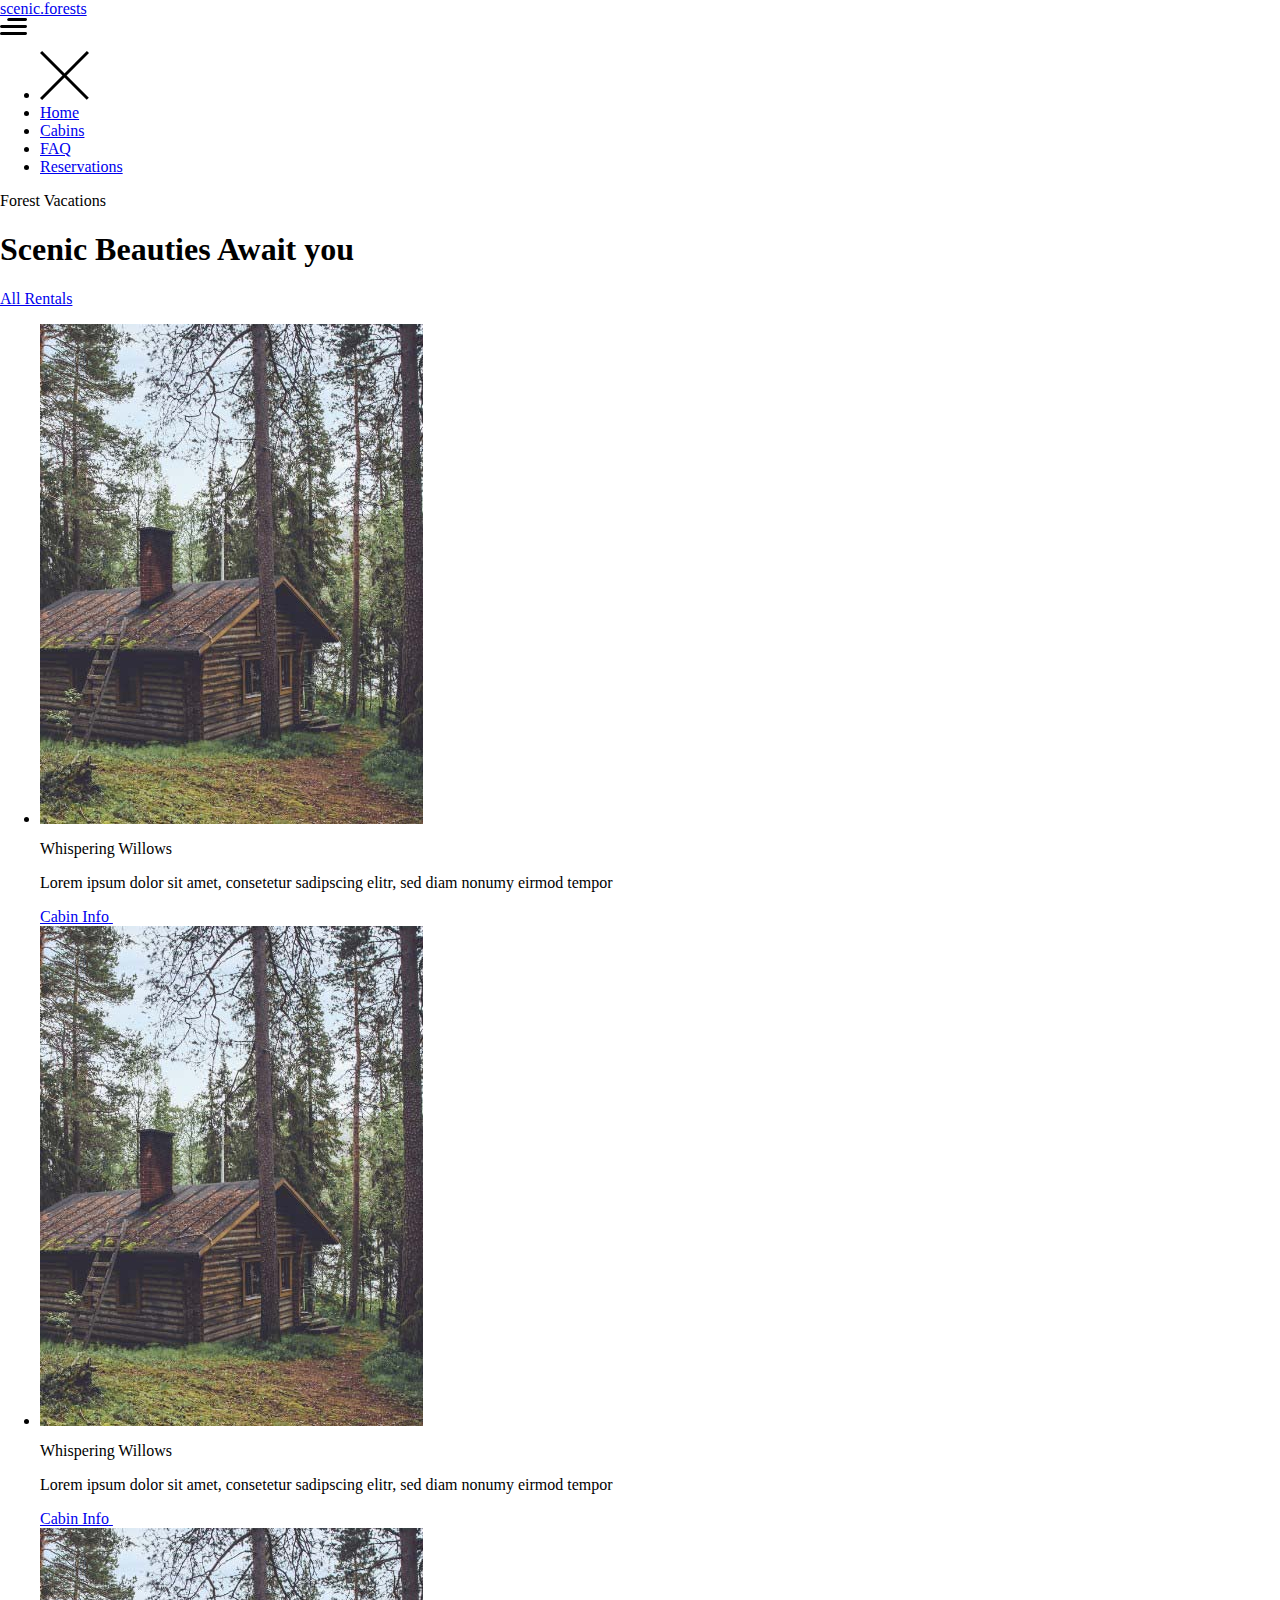
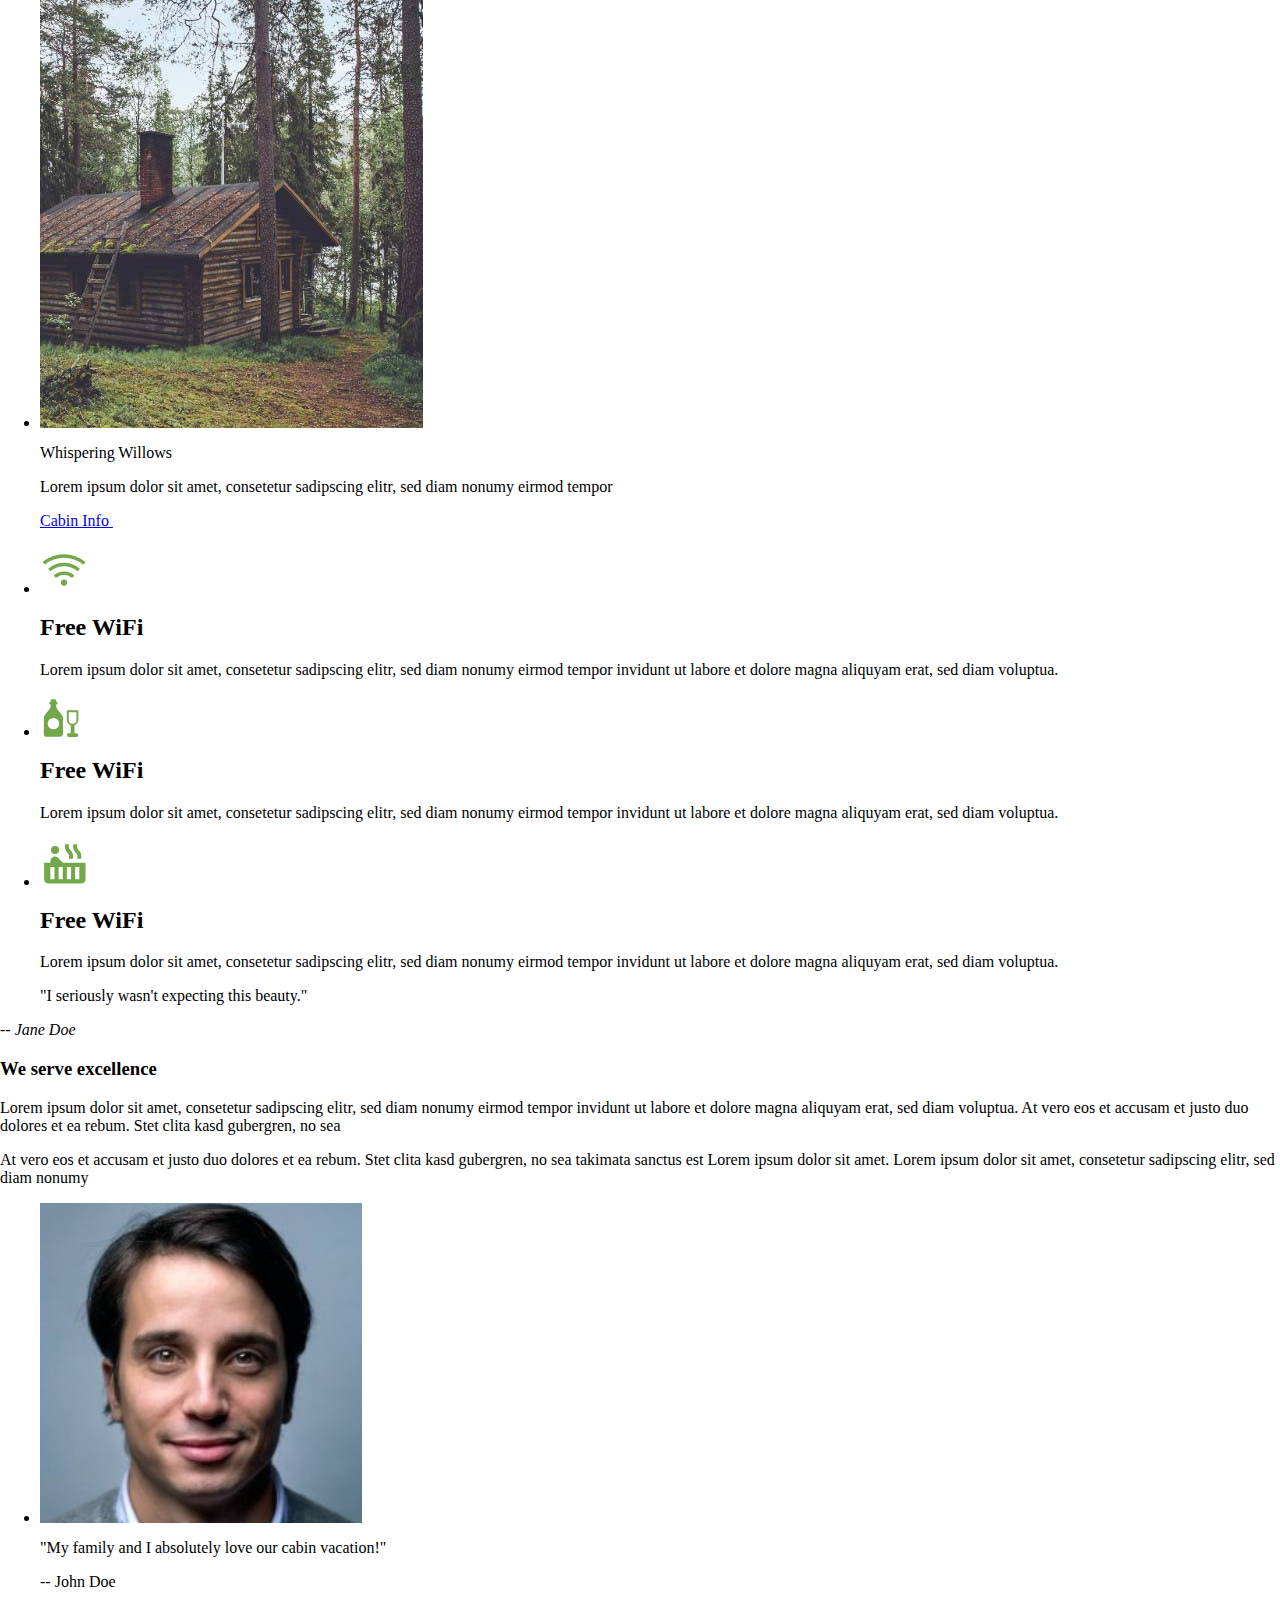
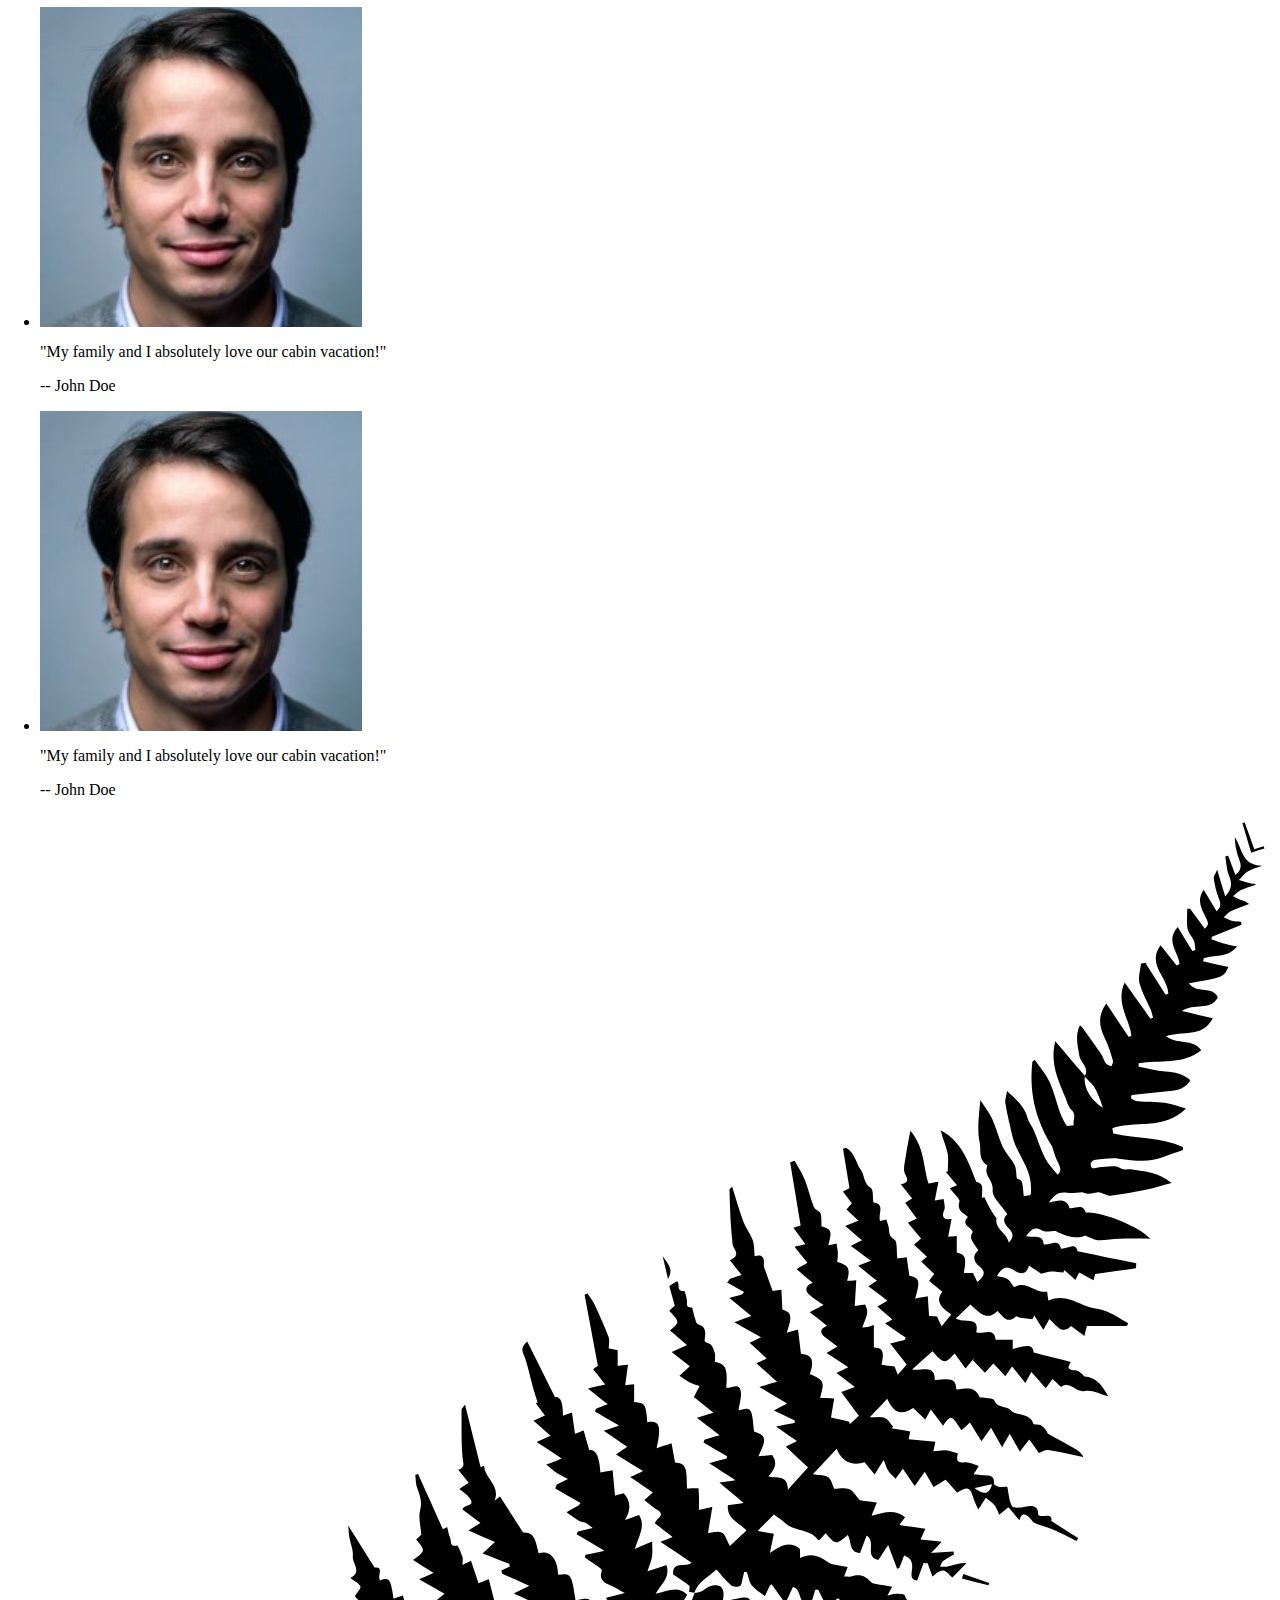
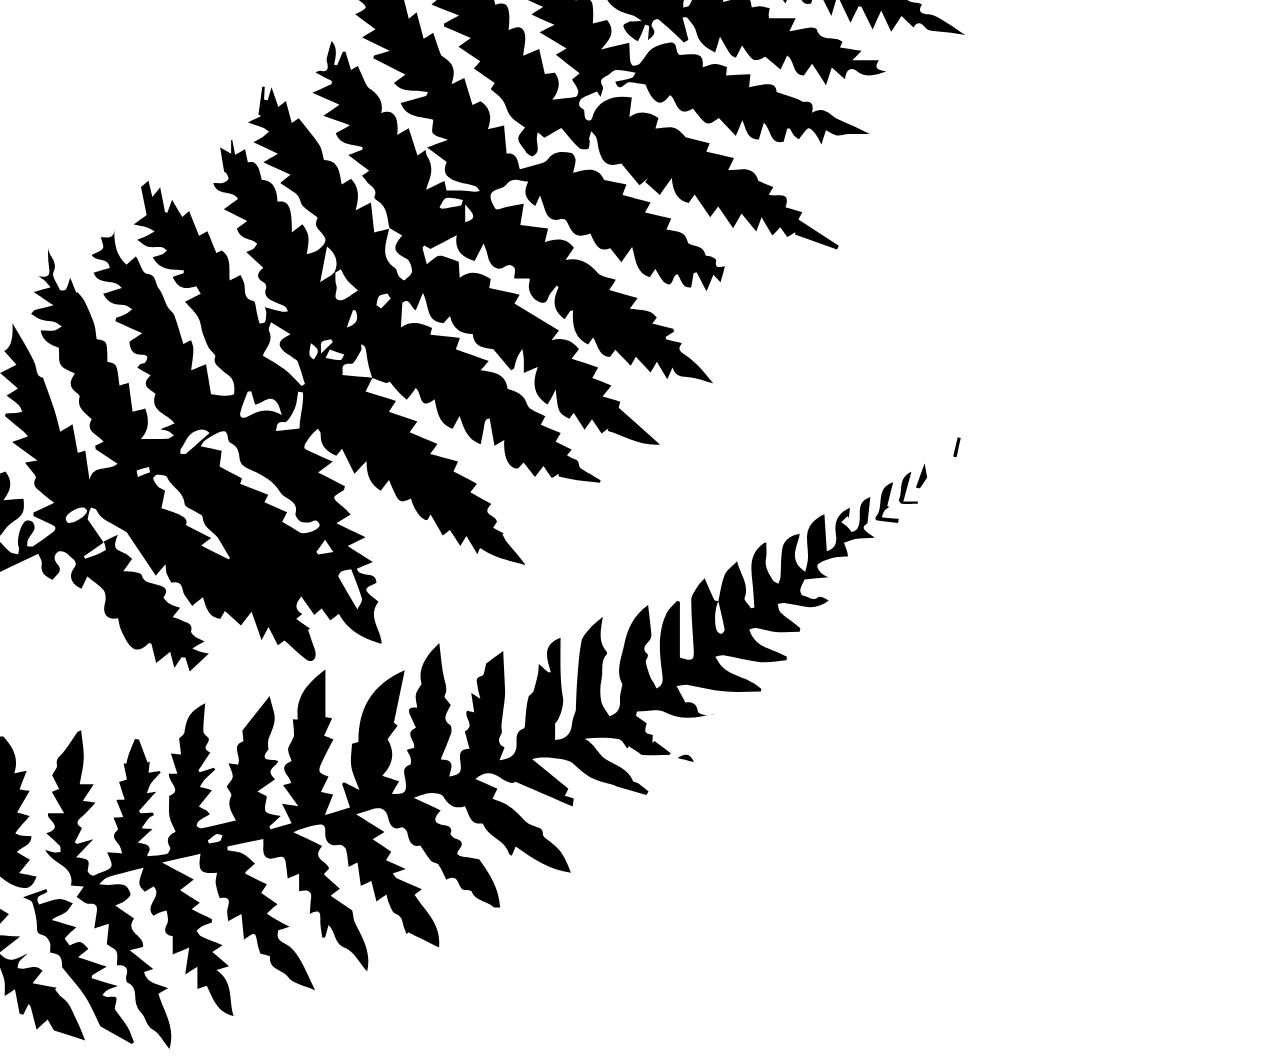
==== index.html @ 4f813fa1 "first commit" ====
<html>
    <head>
        <link rel="stylesheet" href="index.css">
    </head>
    <body>
        
        <div class="forest-hero">
            <div class="wrapper no-padding">
                <header>
                    <a href="index.html" class="logo">scenic.forests</a>
                    
                    <nav>
                        <img src="images/menu.svg" class="menu" id="menu-btn" alt="open menu">
                        
                        <ul class="nav" id="nav">
                            <li class="exit" id="exit-btn">
                                <a href="#"><img src="images/exit.svg"></a>
                            </li>
                            <li class="active"><a href="index.html">Home</a></li>
                            <li><a href="cabins.html">Cabins</a></li>
                            <li><a href="#">FAQ</a></li>
                            <li class="res"><a href="#">Reservations</a></li>
                        </ul>
                    </nav>
                </header>
            </div>
            
            <div class="wrapper hero">
                <div class="flex">
                    <div class="left main-copy">
                        <p class="subtitle">Forest Vacations</p>
                        <h1>
                            <span>Scenic</span>
                            <span>Beauties</span>
                            <span>Await you</span>
                        </h1>
                        
                        <a href="cabins.html" class="cta">All Rentals</a>
                    </div>
                    <ul class="featured-cabins">
                        <li>
                            <a href="#"><img src="images/cabin1.jpg" class="cabin-img"></a>
                            
                            <p class="cabin-title">Whispering Willows</p>
                            <p class="cabin-desc">Lorem ipsum dolor sit amet, consetetur sadipscing elitr, sed diam nonumy eirmod tempor</p>
                            
                            <a href="#" class="cabin-cta">
                                <span>Cabin Info</span>
                                <img src="images/arrows.svg">
                            </a>
                        </li>
                        <li>
                            <a href="#"><img src="images/cabin1.jpg" class="cabin-img"></a>
                            
                            <p class="cabin-title">Whispering Willows</p>
                            <p class="cabin-desc">Lorem ipsum dolor sit amet, consetetur sadipscing elitr, sed diam nonumy eirmod tempor</p>
                            
                            <a href="#" class="cabin-cta">
                                <span>Cabin Info</span>
                                <img src="images/arrows.svg">
                            </a>
                        </li>
                        <li>
                            <a href="#"><img src="images/cabin1.jpg" class="cabin-img"></a>
                            
                            <p class="cabin-title">Whispering Willows</p>
                            <p class="cabin-desc">Lorem ipsum dolor sit amet, consetetur sadipscing elitr, sed diam nonumy eirmod tempor</p>
                            
                            <a href="#" class="cabin-cta">
                                <span>Cabin Info</span>
                                <img src="images/arrows.svg">
                            </a>
                        </li>
                    </ul>
                </div>
            </div>
        </div>
        
        <div class="feature-container">
            <div class="wrapper">
                <ul class="features">
                    <li>
                        <img src="images/icon-wifi.svg">
                        
                        <h2>Free WiFi</h2>
                        <p>Lorem ipsum dolor sit amet, consetetur sadipscing elitr, sed diam nonumy eirmod tempor invidunt ut labore et dolore magna aliquyam erat, sed diam voluptua. </p>
                    </li>
                    <li>
                        <img src="images/icon-stocked.svg">
                        
                        <h2>Free WiFi</h2>
                        <p>Lorem ipsum dolor sit amet, consetetur sadipscing elitr, sed diam nonumy eirmod tempor invidunt ut labore et dolore magna aliquyam erat, sed diam voluptua. </p>
                    </li>
                    <li>
                        <img src="images/icon-hottub.svg">
                        
                        <h2>Free WiFi</h2>
                        <p>Lorem ipsum dolor sit amet, consetetur sadipscing elitr, sed diam nonumy eirmod tempor invidunt ut labore et dolore magna aliquyam erat, sed diam voluptua. </p>
                    </li>
                </ul>
            </div>
        </div>
        
        <div class="wrapper last-container">
            <blockquote class="main-quote">"I seriously wasn't expecting this beauty."</blockquote>
            <cite class="main-cite">-- Jane Doe</cite>
            
            <div class="flex">
                <div class="left bio">
                    <h3>We serve excellence</h3>
                    
                    <p>Lorem ipsum dolor sit amet, consetetur sadipscing elitr, sed diam nonumy eirmod tempor invidunt ut labore et dolore magna aliquyam erat, sed diam voluptua. At vero eos et accusam et justo duo dolores et ea rebum. Stet clita kasd gubergren, no sea</p>
                    
                    <p>At vero eos et accusam et justo duo dolores et ea rebum. Stet clita kasd gubergren, no sea takimata sanctus est Lorem ipsum dolor sit amet. Lorem ipsum dolor sit amet, consetetur sadipscing elitr, sed diam nonumy</p>
                </div>
                
                <ul class="testimonials">
                    <li>
                        <img src="images/person.jpg" class="test-img">
                        
                        <div class="test-left">
                            <p class="test-desc">"My family and I absolutely love our cabin vacation!"</p>
                            <p class="test-auth">-- John Doe</p>
                        </div>
                    </li>
                    <li>
                        <img src="images/person.jpg" class="test-img">
                        
                        <div class="test-left">
                            <p class="test-desc">"My family and I absolutely love our cabin vacation!"</p>
                            <p class="test-auth">-- John Doe</p>
                        </div>
                    </li>
                    <li>
                        <img src="images/person.jpg" class="test-img">
                        
                        <div class="test-left">
                            <p class="test-desc">"My family and I absolutely love our cabin vacation!"</p>
                            <p class="test-auth">-- John Doe</p>
                        </div>
                    </li>
                </ul>
            </div>
            
            <img src="images/fern.svg" class="fern">
        </div>
        
        <script src="index.js"></script>
    </body>
</html>
---- index.css ----
html, body {
    margin: 0;
    padding: 0;
}
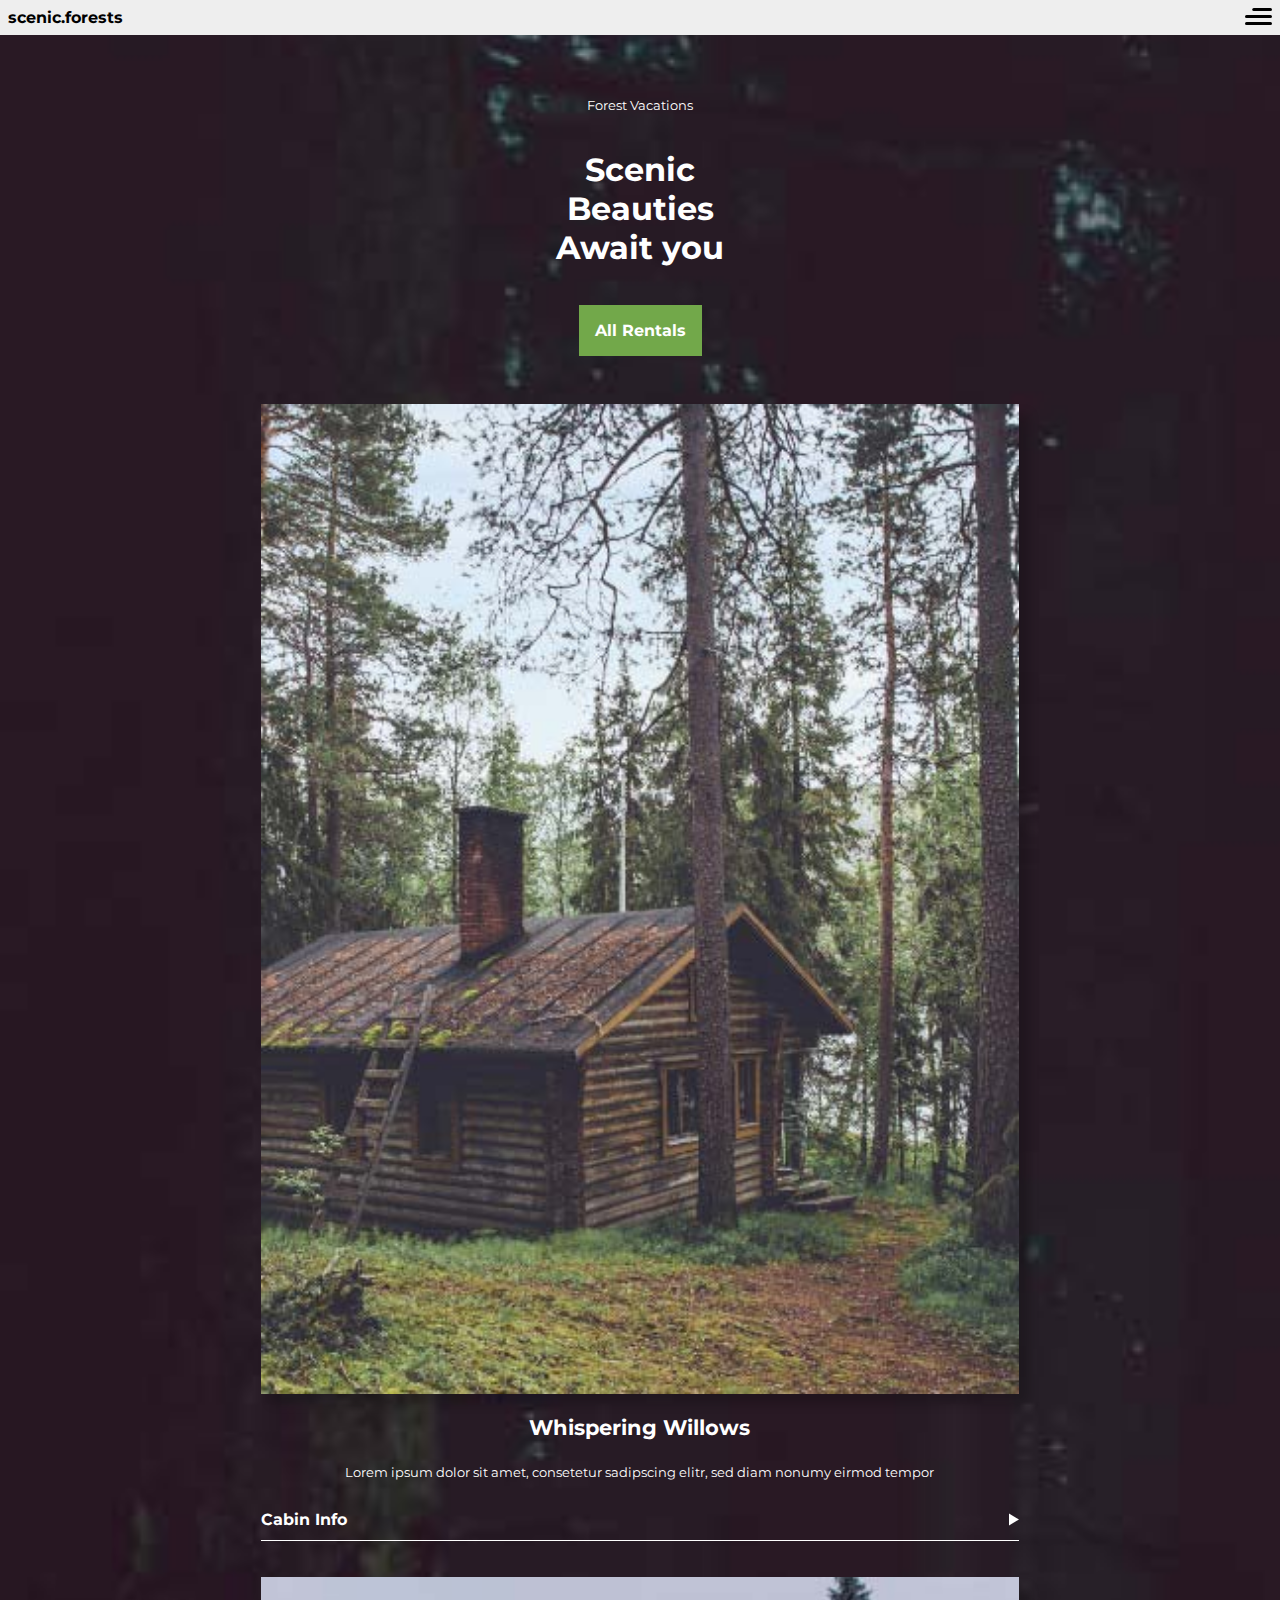
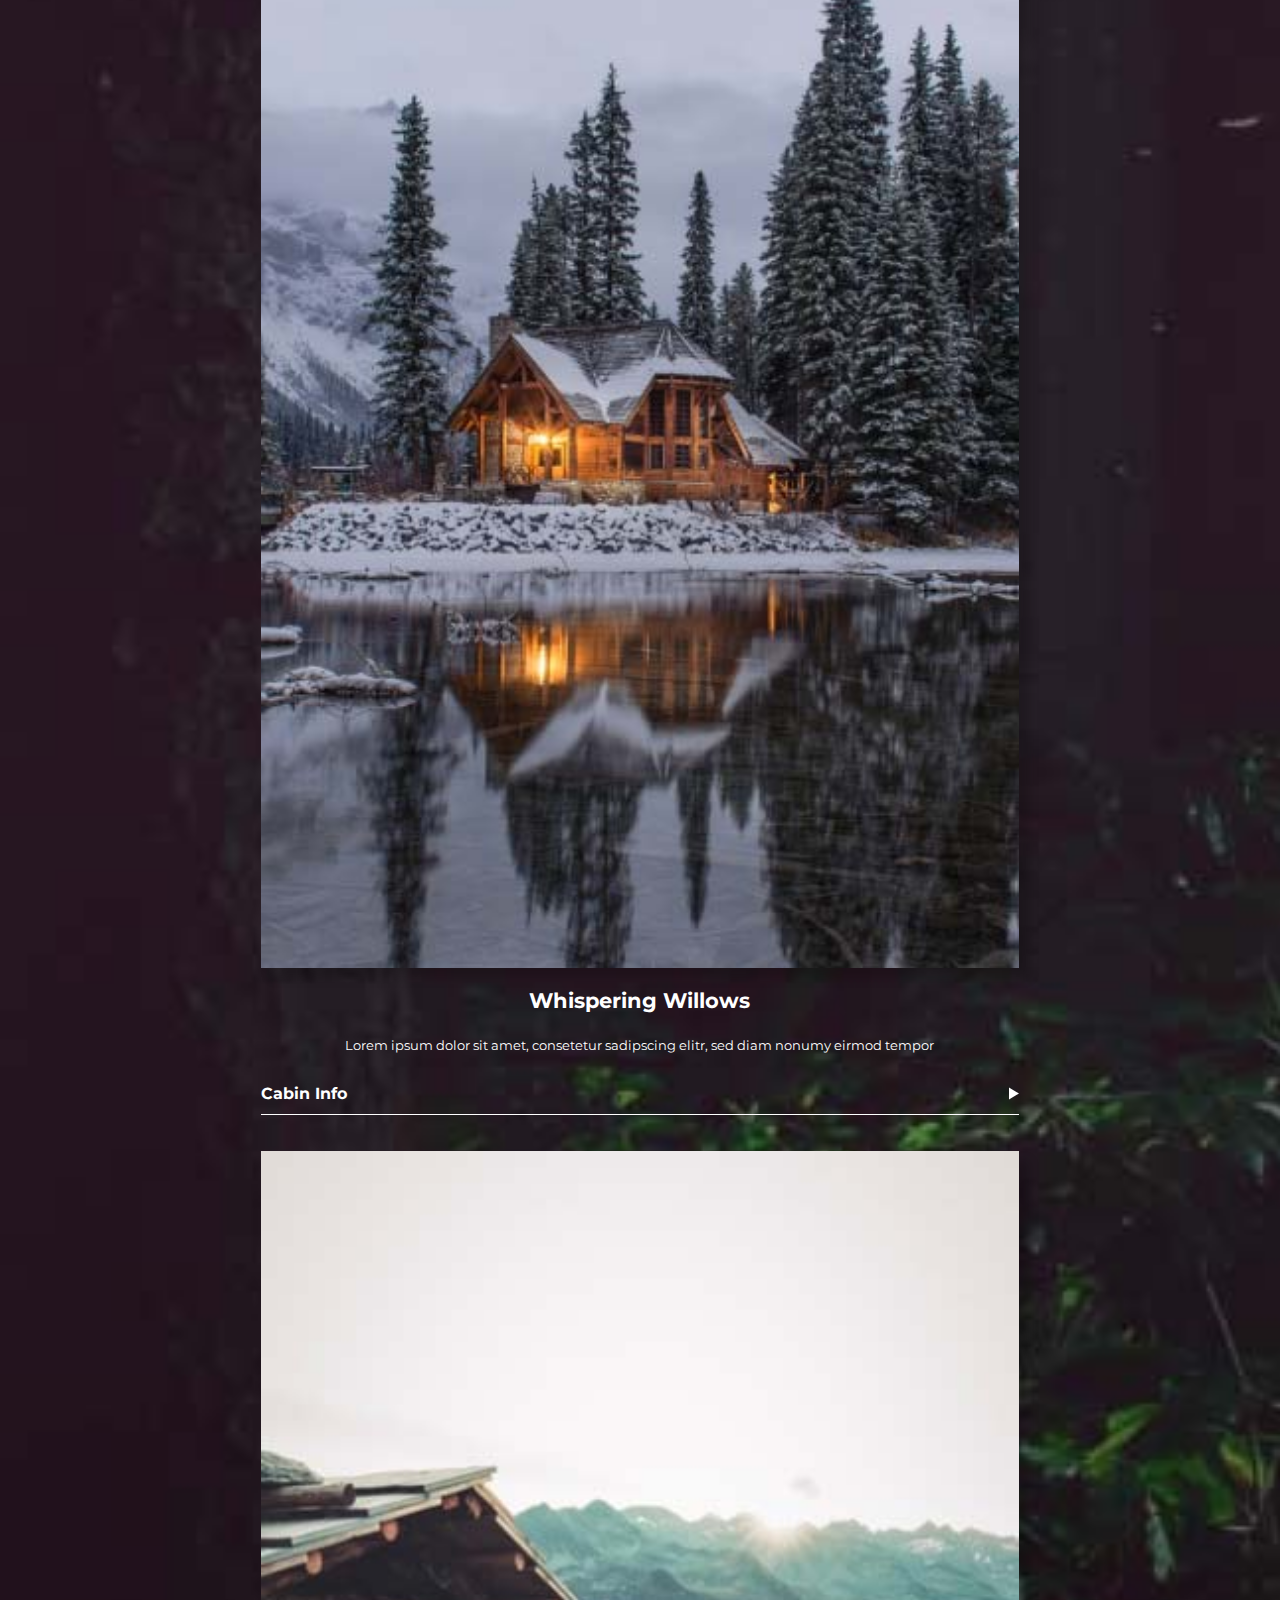
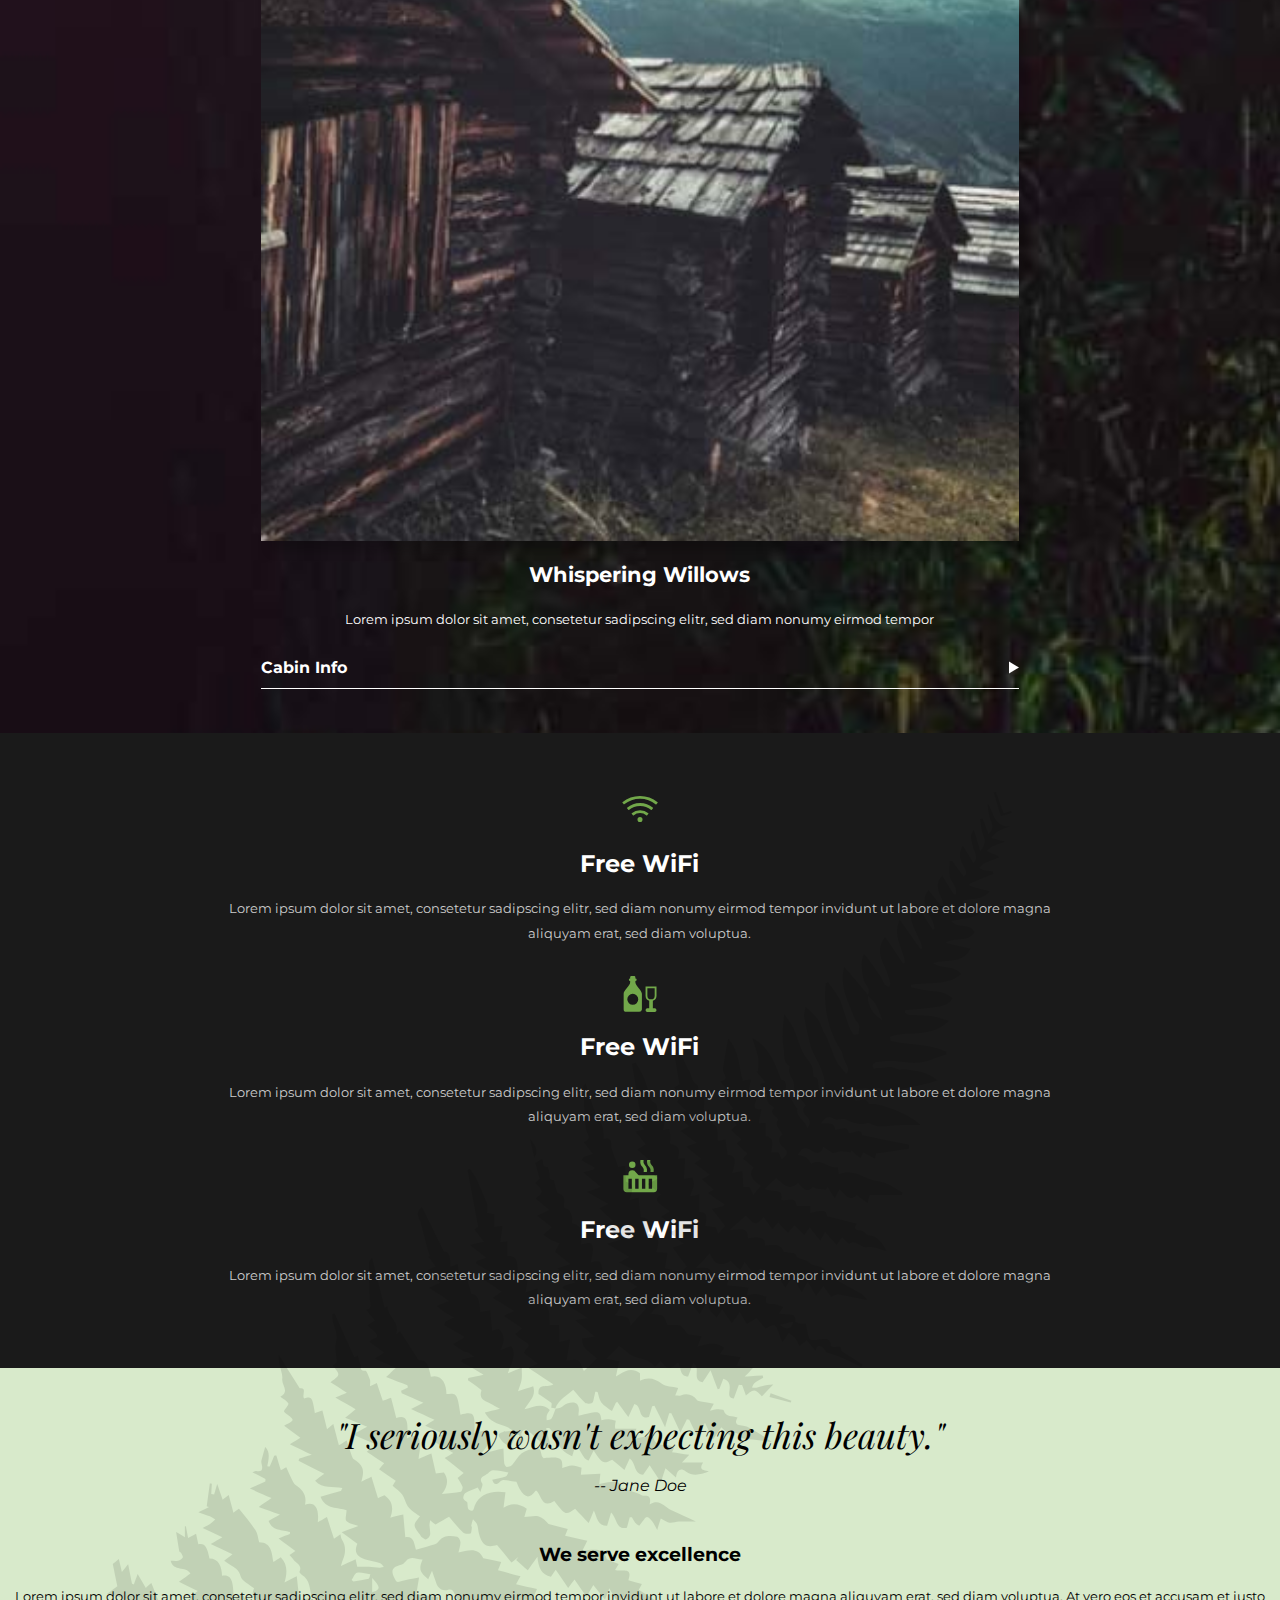
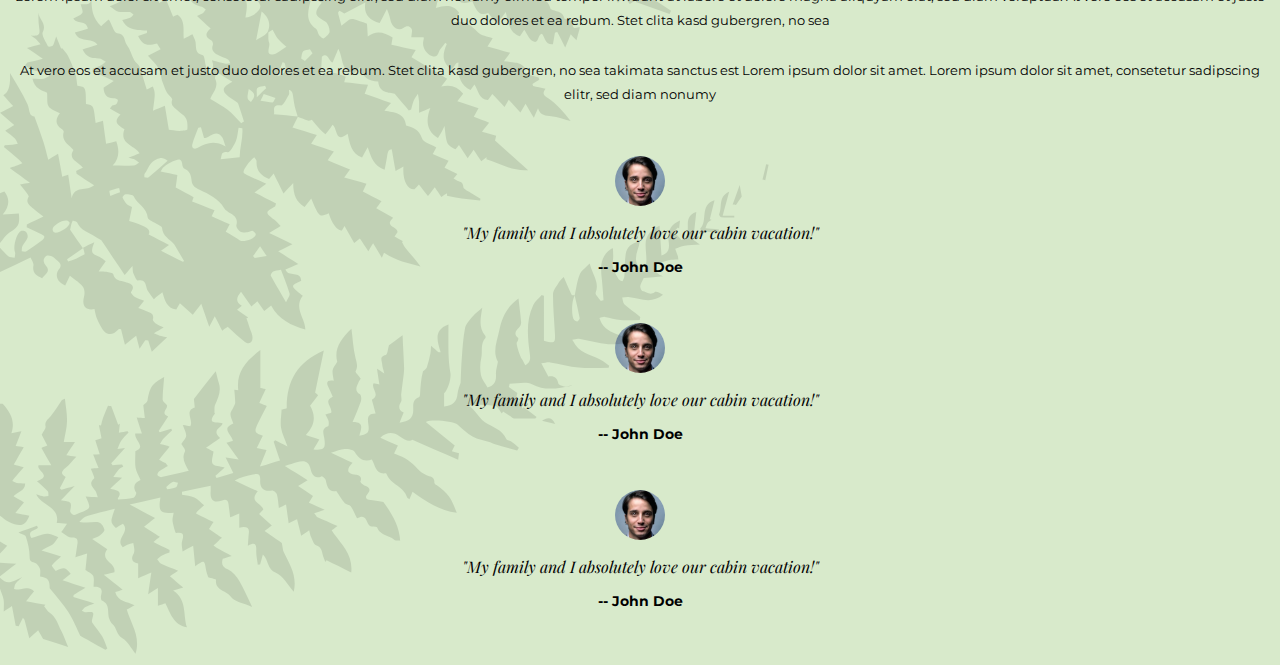
==== commit fb3870c9: "Finished styling mobile version" ====
--- a/index.html
+++ b/index.html
@@ -50,7 +50,7 @@
                             </a>
                         </li>
                         <li>
-                            <a href="#"><img src="images/cabin1.jpg" class="cabin-img"></a>
+                            <a href="#"><img src="images/cabin2.jpg" class="cabin-img"></a>
                             
                             <p class="cabin-title">Whispering Willows</p>
                             <p class="cabin-desc">Lorem ipsum dolor sit amet, consetetur sadipscing elitr, sed diam nonumy eirmod tempor</p>
@@ -61,7 +61,7 @@
                             </a>
                         </li>
                         <li>
-                            <a href="#"><img src="images/cabin1.jpg" class="cabin-img"></a>
+                            <a href="#"><img src="images/cabin3.jpg" class="cabin-img"></a>
                             
                             <p class="cabin-title">Whispering Willows</p>
                             <p class="cabin-desc">Lorem ipsum dolor sit amet, consetetur sadipscing elitr, sed diam nonumy eirmod tempor</p>
--- a/index.css
+++ b/index.css
@@ -1,4 +1,228 @@
+@import url('https://fonts.googleapis.com/css2?family=Montserrat:wght@400;700&family=Playfair+Display&display=swap');
+
 html, body {
     margin: 0;
     padding: 0;
+}
+
+body {
+    background: #D8EACB;
+    font-family: 'Montserrat', sans-serif;
+}
+
+a {
+    text-decoration: none;
+}
+
+ul {
+    list-style: none;
+    padding: 0;
+    margin: 0;
+}
+
+img {
+    width: 100%;
+}
+
+header {
+    display: flex;
+    justify-content: space-between;
+    background: #EEEEEE;
+    padding: .5em;
+}
+
+.logo {
+    color: black;
+    font-weight: bold;
+}
+
+.menu {
+    cursor: pointer;
+}
+
+nav ul {
+    visibility: hidden;
+    opacity: 0;
+    position: fixed;
+    width: 100%;
+    top: 0;
+    left: 0;
+    background: #72A84A;
+    height: 100vh;
+    padding-top: 5em;
+    z-index: 100;
+}
+
+nav ul li a {
+    color: black;
+    font-size: 1.5em;
+    font-weight: bold;
+    padding: 1em;
+    display: block
+}
+
+.exit a {
+    width: 30px;
+    height: 30px;
+    position: absolute;
+    top: 0;
+    right:0;
+}
+
+.open-nav {
+    visibility: unset;
+    opacity: 1;
+    transform: translateX(0);
+}
+
+.forest-hero {
+    background: url('/images/forest.jpg');
+    background-size: cover;
+    color: white;
+}
+
+.wrapper {
+    padding: .5em;
+    text-align: center;
+}
+
+.no-padding {
+    padding: 0
+}
+
+.subtitle {
+    padding: 3em 0 .5em;
+}
+
+h1 span {
+    display: block;
+}
+
+.cta {
+    display: inline-block;
+    padding: 1em;
+    background:  #72A84A;
+    font-weight: bold;
+    color: white;
+    margin-bottom: 3em;
+    margin-top: 1em;
+}
+
+ul.featured-cabins {
+    width: 60%;
+    margin: 0 auto;
+}
+
+ul.featured-cabins li {
+    margin-bottom: 3em;
+}
+
+.cabin-img {
+    box-shadow: 10px 10px 10px rgba(0, 0, 0, 0.2);
+}
+
+.cabin-title {
+    font-size: 1.3em;
+    font-weight: bold;
+}
+
+.cabin-desc,
+ul.features li p,
+.left p {
+    line-height: 1.9em;
+    font-size: .8em;
+    margin-bottom: 2em;
+}
+
+.cabin-cta {
+    cursor: pointer;
+    display: flex;
+    justify-content: space-between;
+    position: relative;
+}
+
+.cabin-cta:after{
+    position: absolute;
+    content: '';
+    bottom: -12px;
+    background: white;
+    width: 100%;
+    height: 1px
+}
+
+.cabin-cta span {
+    color: white;
+    font-weight: bold;
+}
+
+.cabin-cta img{
+    width: 10px
+}
+
+.feature-container {
+    background: #1A1A1A;
+    color: white;
+}
+
+ul.features {
+    margin: 3em auto;
+    width: 70%;
+}
+
+ul.features li img {
+    width: 40px;
+}
+
+ul.features li p {
+    color: #CCCCCC;
+}
+
+
+.main-quote {
+    font-family: 'Playfair Display', serif;
+    font-size: 2.2em;
+    font-style: italic;
+    margin-bottom: .5em;
+}
+
+.main-cite {
+    margin-bottom: 3em;
+    display: block;
+}
+
+ul.testimonials {
+    margin: 3em 0;
+}
+
+ul.testimonials li {
+    margin-bottom: 3em;
+}
+
+.test-img {
+    width: 50px;
+    height: 50px;
+    border-radius: 50%;
+}
+
+p.test-desc {
+    font-family: 'Playfair Display', serif;
+    font-style: italic;
+}
+
+p.test-auth {
+    font-weight: bold;
+    font-size: .85em;
+}
+
+.last-container {
+    position: relative;
+}
+
+.fern {
+    position: absolute;
+    bottom: 0;
+    left: 0;
+    z-index: 1;
+    width: 80%;
+    opacity: .1
 }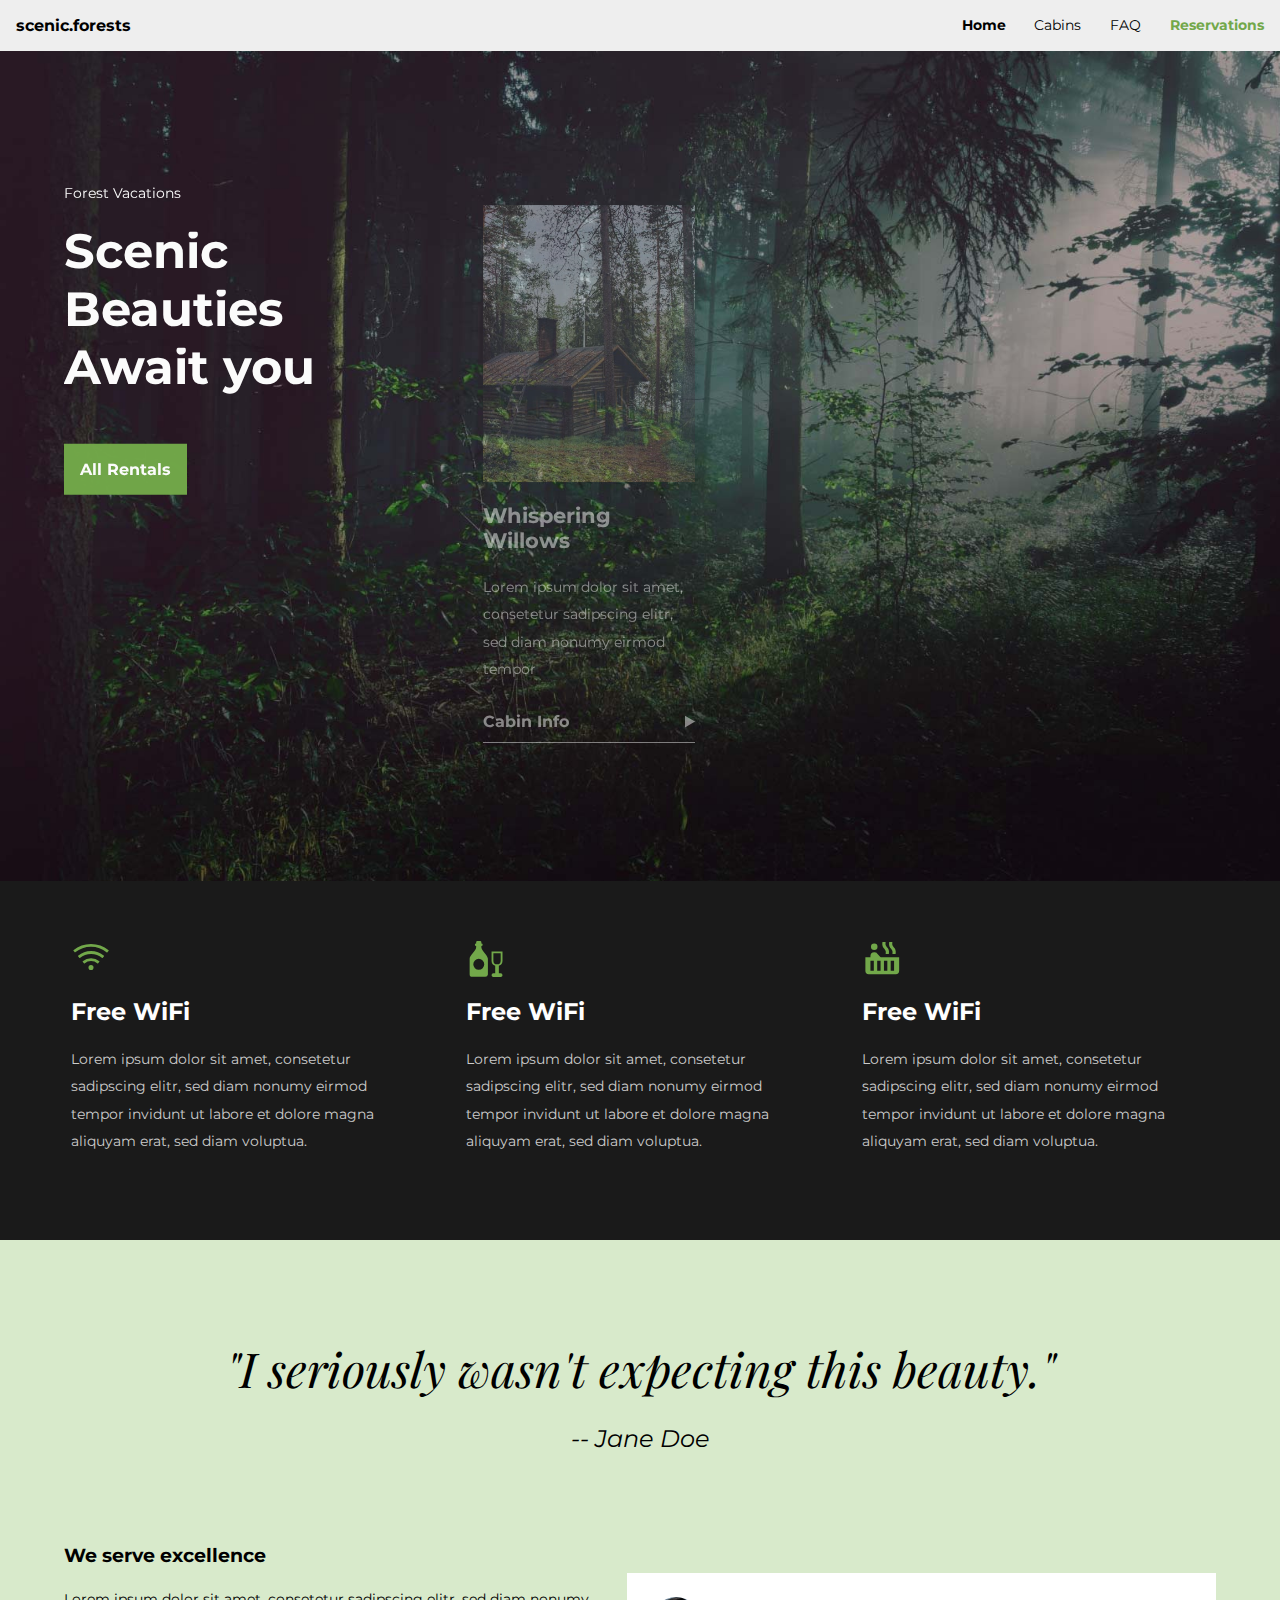
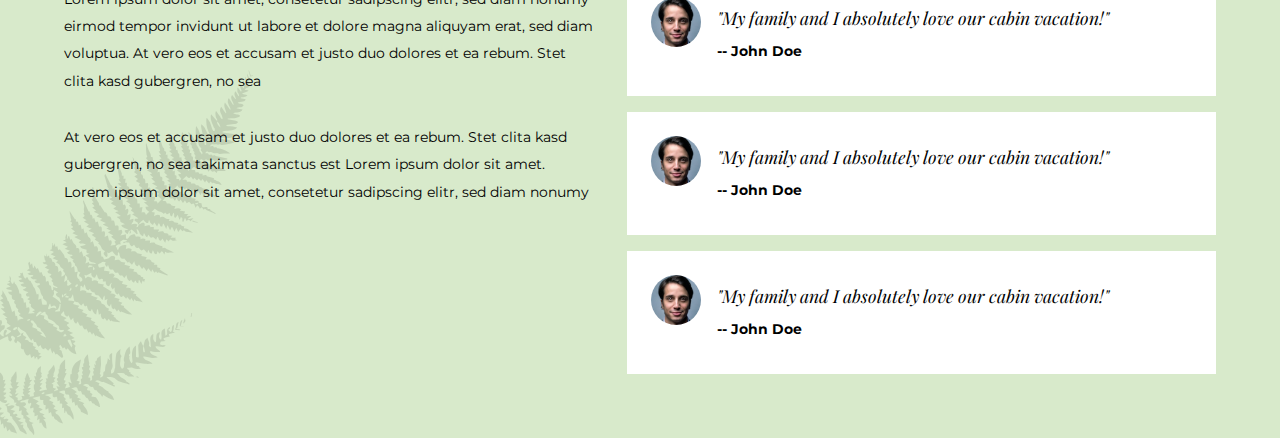
==== commit d19c9076: "Added final animation" ====
--- a/index.html
+++ b/index.html
@@ -144,7 +144,7 @@
             
             <img src="images/fern.svg" class="fern">
         </div>
-        
+        <script src="https://cdnjs.cloudflare.com/ajax/libs/gsap/3.2.4/gsap.min.js"></script>
         <script src="index.js"></script>
     </body>
 </html>--- a/index.css
+++ b/index.css
@@ -58,7 +58,7 @@
     font-size: 1.5em;
     font-weight: bold;
     padding: 1em;
-    display: block
+    display: block;
 }
 
 .exit a {
@@ -66,7 +66,7 @@
     height: 30px;
     position: absolute;
     top: 0;
-    right:0;
+    right: 0;
 }
 
 .open-nav {
@@ -76,7 +76,7 @@
 }
 
 .forest-hero {
-    background: url('/images/forest.jpg');
+    background: url('images/forest.jpg');
     background-size: cover;
     color: white;
 }
@@ -87,7 +87,7 @@
 }
 
 .no-padding {
-    padding: 0
+    padding: 0;
 }
 
 .subtitle {
@@ -96,12 +96,13 @@
 
 h1 span {
     display: block;
+    clip-path: polygon(0 100%, 100% 100%, 100% 100%, 0% 100%); 
 }
 
 .cta {
     display: inline-block;
     padding: 1em;
-    background:  #72A84A;
+    background: #72A84A;
     font-weight: bold;
     color: white;
     margin-bottom: 3em;
@@ -118,36 +119,33 @@
 }
 
 .cabin-img {
-    box-shadow: 10px 10px 10px rgba(0, 0, 0, 0.2);
+    box-shadow: 10px 10px 10px rgba(0,0,0,.2);
 }
 
 .cabin-title {
+    font-weight: bold;
     font-size: 1.3em;
-    font-weight: bold;
-}
-
-.cabin-desc,
-ul.features li p,
-.left p {
+}
+
+.cabin-desc, ul.features li p, .left p {
     line-height: 1.9em;
     font-size: .8em;
     margin-bottom: 2em;
 }
 
 .cabin-cta {
-    cursor: pointer;
     display: flex;
     justify-content: space-between;
     position: relative;
 }
 
-.cabin-cta:after{
+.cabin-cta:after {
     position: absolute;
     content: '';
     bottom: -12px;
     background: white;
     width: 100%;
-    height: 1px
+    height: 1px;
 }
 
 .cabin-cta span {
@@ -155,9 +153,10 @@
     font-weight: bold;
 }
 
-.cabin-cta img{
-    width: 10px
-}
+.cabin-cta img {
+    width: 10px;
+}
+
 
 .feature-container {
     background: #1A1A1A;
@@ -176,7 +175,6 @@
 ul.features li p {
     color: #CCCCCC;
 }
-
 
 .main-quote {
     font-family: 'Playfair Display', serif;
@@ -185,7 +183,7 @@
     margin-bottom: .5em;
 }
 
-.main-cite {
+cite {
     margin-bottom: 3em;
     display: block;
 }
@@ -199,9 +197,9 @@
 }
 
 .test-img {
+    border-radius: 50%;
     width: 50px;
     height: 50px;
-    border-radius: 50%;
 }
 
 p.test-desc {
@@ -224,5 +222,153 @@
     left: 0;
     z-index: 1;
     width: 80%;
-    opacity: .1
+    opacity: .1;
+}
+
+@media (min-width: 550px) {
+    
+    .menu, .exit {
+        display: none;
+    }
+    
+    header {
+        padding: 1em;
+    }
+    
+    ul.nav {
+        visibility: unset;
+        opacity: 1;
+        background: none;
+        display: flex;
+        margin: 0;
+        padding: 0;
+        position: unset;
+        height: auto;
+    }
+    
+    ul.nav li a {
+        font-size: .9em;
+        padding: 0 1em;
+        font-weight: normal;
+    }
+    
+    ul.nav li:last-child a {
+        padding-right: 0;
+    }
+    
+    ul.nav .active a {
+        font-weight: bold;
+    }
+    
+    ul.nav .res a {
+        color: #72A84A;
+        font-weight: bold;
+    }
+    
+    ul.featured-cabins {
+        width: 90%;
+        display: grid;
+        grid-template-columns: repeat(3,auto);
+        grid-gap: 3em;
+    }
+    
+}
+
+@media(min-width: 650px) {
+    
+    ul.features {
+        width: 90%;
+        display: grid;
+        grid-template-columns: repeat(3,auto);
+        grid-gap: 3em;
+    }
+}
+
+
+@media(min-width: 900px) {
+    
+    .wrapper {
+        text-align: left;
+    }
+    
+    .flex {
+        display: flex;
+    }
+    
+    .hero {
+        padding: 8em 4em;
+    }
+    
+    .last-container {
+        padding: 0 4em;
+    }
+    
+    .main-copy {
+        width: 40%;
+    }
+    
+    p.subtitle {
+        margin: 0 0 1em;
+        padding: 0;
+    }
+    
+    h1 {
+        font-size: 3em;
+        margin-top: 0;
+    }
+    
+    ul.featured-cabins {
+        width: 70%;
+    }
+    
+    .main-quote, .main-cite {
+        text-align: center;
+    }
+    
+    .main-quote {
+        font-size: 3em;
+        margin-top: 2em;
+    }
+    
+    .main-cite {
+        font-size: 1.5em;
+        margin-bottom: 3em;
+    }
+    
+    
+    .bio {
+        width: 90%;
+    }
+    
+    ul.testimonials {
+        margin-left: 2em;
+        width: 100%;
+    }
+    
+    ul.testimonials li {
+        display: flex;
+        background: white;
+        padding: 1.5em;
+        margin-bottom: 1em;
+    }
+    
+    .test-img {
+        margin-right: 1em;
+    }
+    
+    .test-desc {
+        margin-top: .5em;
+        font-size: 1.1em;
+        margin-bottom: 0;
+    }
+    
+    .fern {
+        width: 20%;
+    }
+    
+    .cabin-desc, ul.features li p, .left p {
+        font-size: .9em;
+    }
+    
+    
 }